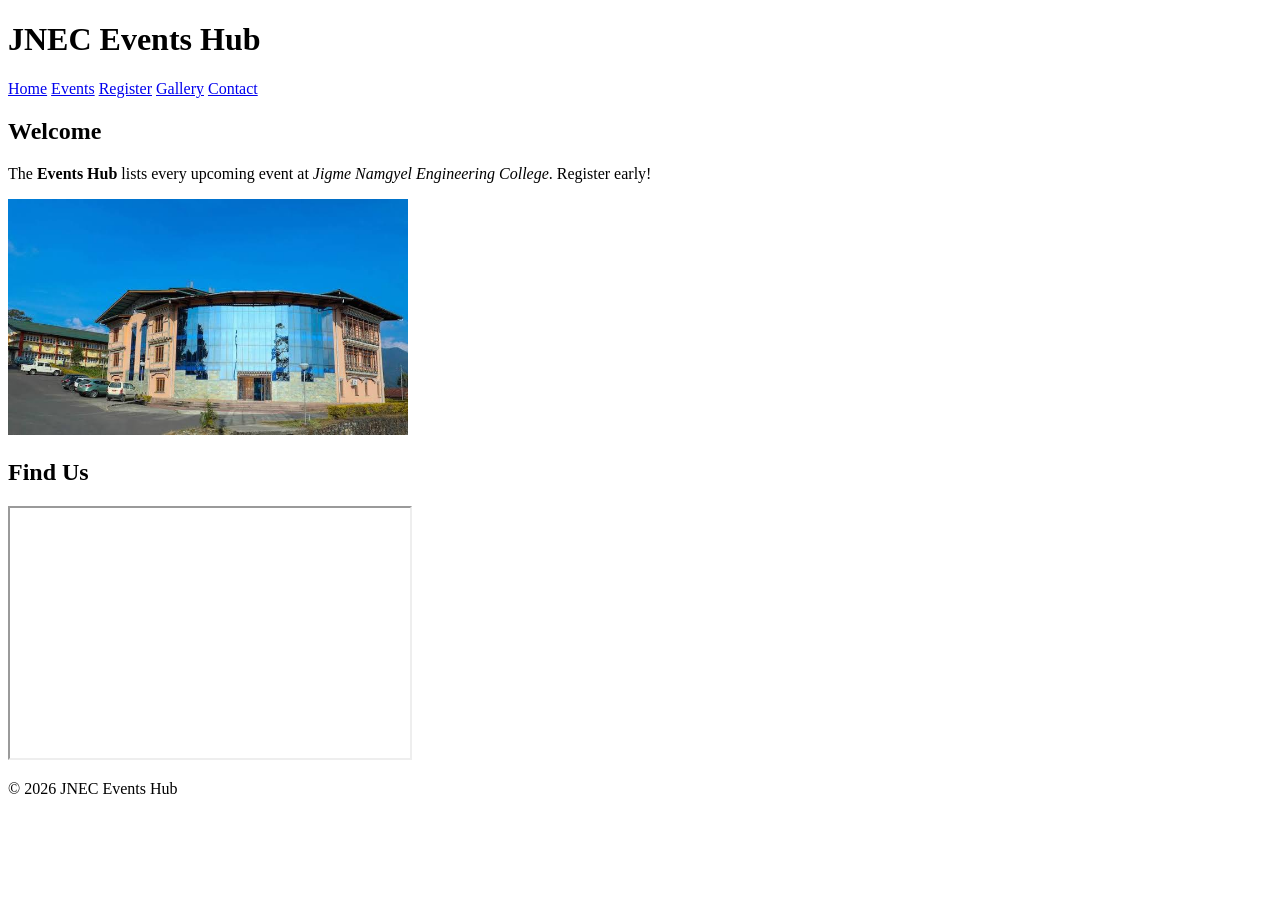
==== index.html @ 5f5b2f4b "Update index page" ====
<!DOCTYPE html>
<html lang="en">
<head>
<meta charset="UTF-8">
<meta name="viewport" content="width=device-width, initial-scale=1.0">
<title>JNEC Events Hub — Home</title>
</head>
<body>
<header id="top">
<h1>JNEC Events Hub</h1>
<nav>
<a href="index.html" title="Go to home page">Home</a>
<a href="events.html">Events</a>
<a href="register.html">Register</a>
<a href="gallery.html">Gallery</a>
<a href="contact.html">Contact</a>
</nav>
</header>
    <main>
<!-- page content here -->
</main>
<section id="welcome" class="intro">
<h2>Welcome</h2>
<p>The <strong>Events Hub</strong> lists every upcoming event at
<em>Jigme Namgyel Engineering College</em>.
<span class="highlight" title="Registrations close 3 days before each event"> Register early!</span></p>
<img src="media/JNEC.jpeg" alt="JNEC campus" width="400" title="Our campus in Dewathang">
</section>

<section id="location">
<h2>Find Us</h2>
<iframe src="https://www.openstreetmap.org/export/embed.html?bbox=91.44,26.85,91.48,26.88"
width="400" height="250" title="Campus map"></iframe>
</section>

<footer>
<p>&copy; 2026 JNEC Events Hub</p>
</footer>
</body>
</html>
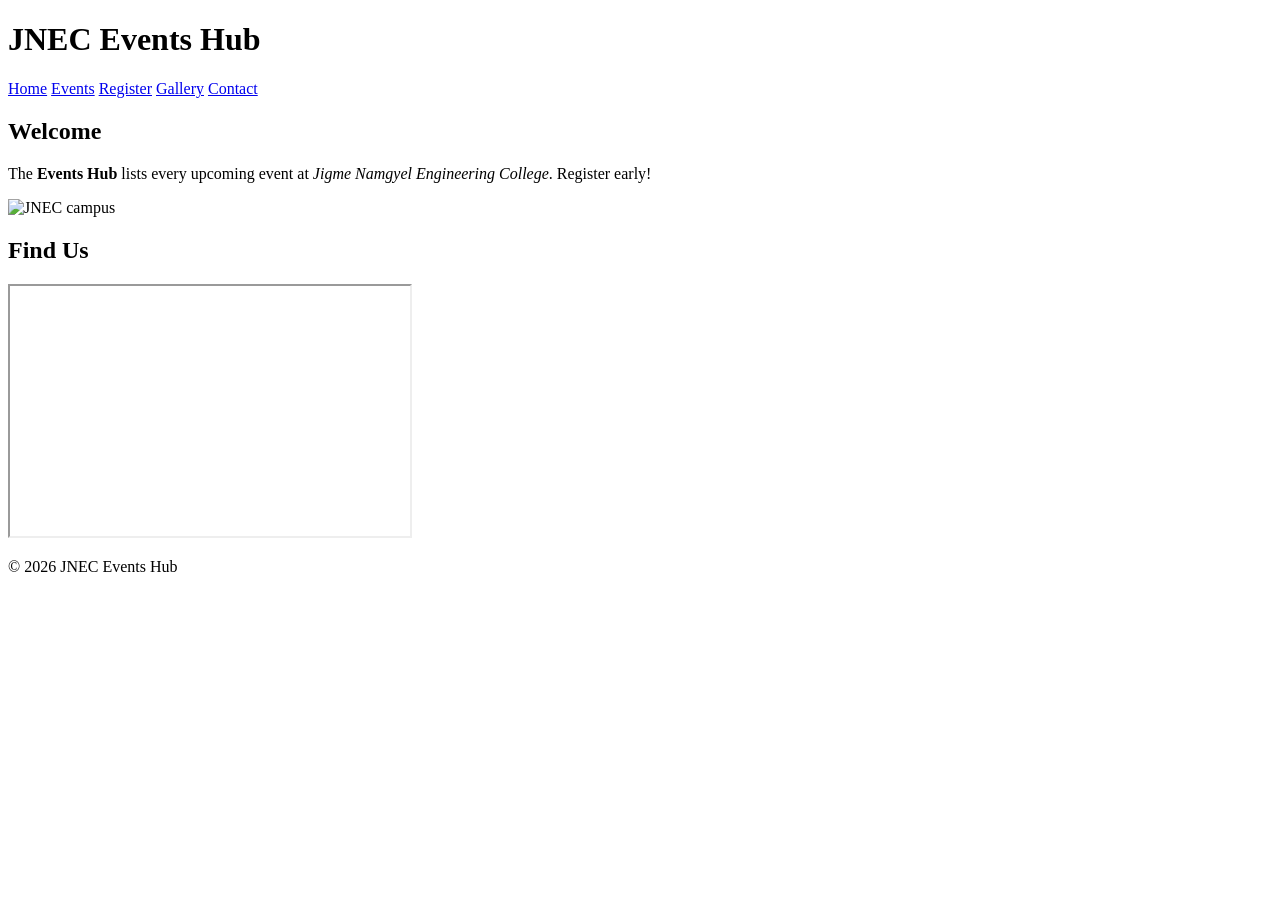
==== commit 519b98f4: "P3: link external stylesheet" ====
--- a/index.html
+++ b/index.html
@@ -1,9 +1,10 @@
 <!DOCTYPE html>
 <html lang="en">
 <head>
-<meta charset="UTF-8">
-<meta name="viewport" content="width=device-width, initial-scale=1.0">
-<title>JNEC Events Hub — Home</title>
+  <meta charset="UTF-8">
+  <meta name="viewport" content="width=device-width, initial-scale=1.0">
+  <title>JNEC Events Hub – Home</title>
+  <link rel="stylesheet" href="css/styles.css">
 </head>
 <body>
 <header id="top">
@@ -16,23 +17,22 @@
 <a href="contact.html">Contact</a>
 </nav>
 </header>
-    <main>
-<!-- page content here -->
-</main>
+<main>
 <section id="welcome" class="intro">
 <h2>Welcome</h2>
 <p>The <strong>Events Hub</strong> lists every upcoming event at
 <em>Jigme Namgyel Engineering College</em>.
-<span class="highlight" title="Registrations close 3 days before each event"> Register early!</span></p>
-<img src="media/JNEC.jpeg" alt="JNEC campus" width="400" title="Our campus in Dewathang">
+<span class="highlight" title="Registrations close 3 days before each
+event">
+Register early!</span></p>
+<img src="media/campus.jpeg" alt="JNEC campus" width="400" title="Our campus in Dewathang">
 </section>
-
 <section id="location">
 <h2>Find Us</h2>
 <iframe src="https://www.openstreetmap.org/export/embed.html?bbox=91.44,26.85,91.48,26.88"
 width="400" height="250" title="Campus map"></iframe>
 </section>
-
+</main>
 <footer>
 <p>&copy; 2026 JNEC Events Hub</p>
 </footer>
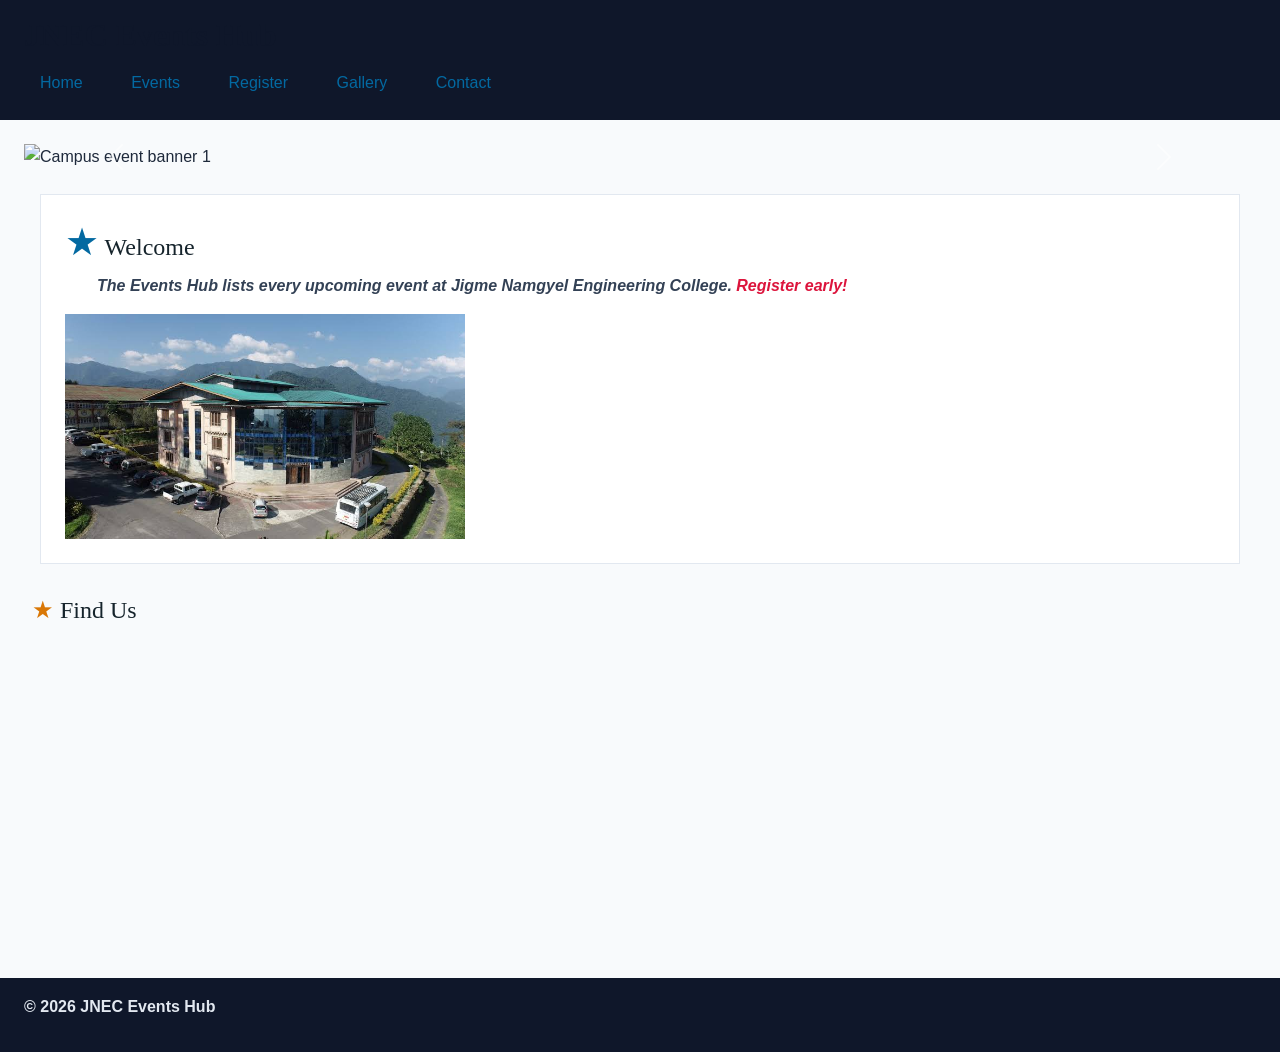
==== commit 291c7654: "Confirm working Bootstrap carousel on index.html" ====
--- a/index.html
+++ b/index.html
@@ -4,37 +4,72 @@
   <meta charset="UTF-8">
   <meta name="viewport" content="width=device-width, initial-scale=1.0">
   <title>JNEC Events Hub – Home</title>
+
+  <!-- 1. Bootstrap CSS (framework) -->
+  <link href="https://cdn.jsdelivr.net/npm/bootstrap@5.3.3/dist/css/bootstrap.min.css" rel="stylesheet">
+
+  <!-- 2. Font Awesome (icons) -->
+  <link rel="stylesheet" href="https://cdnjs.cloudflare.com/ajax/libs/font-awesome/6.5.2/css/all.min.css">
+
+  <!-- 3. YOUR CSS last so you can override Bootstrap -->
   <link rel="stylesheet" href="css/styles.css">
 </head>
 <body>
-<header id="top">
-<h1>JNEC Events Hub</h1>
-<nav>
-<a href="index.html" title="Go to home page">Home</a>
-<a href="events.html">Events</a>
-<a href="register.html">Register</a>
-<a href="gallery.html">Gallery</a>
-<a href="contact.html">Contact</a>
-</nav>
-</header>
-<main>
-<section id="welcome" class="intro">
-<h2>Welcome</h2>
-<p>The <strong>Events Hub</strong> lists every upcoming event at
-<em>Jigme Namgyel Engineering College</em>.
-<span class="highlight" title="Registrations close 3 days before each
-event">
-Register early!</span></p>
-<img src="media/campus.jpeg" alt="JNEC campus" width="400" title="Our campus in Dewathang">
-</section>
-<section id="location">
-<h2>Find Us</h2>
-<iframe src="https://www.openstreetmap.org/export/embed.html?bbox=91.44,26.85,91.48,26.88"
-width="400" height="250" title="Campus map"></iframe>
-</section>
-</main>
-<footer>
-<p>&copy; 2026 JNEC Events Hub</p>
-</footer>
+
+  <header id="top">
+    <h1>JNEC Events Hub</h1>
+    <nav>
+      <a href="index.html" title="Go to home page">Home</a>
+      <a href="events.html">Events</a>
+      <a href="register.html">Register</a>
+      <a href="gallery.html">Gallery</a>
+      <a href="contact.html">Contact</a>
+    </nav>
+  </header>
+
+  <main>
+    <!-- Carousel Component -->
+    <div id="eventCarousel" class="carousel slide" data-bs-ride="carousel">
+      <div class="carousel-inner">
+        <div class="carousel-item active">
+          <img src="media/banner1.jpeg" class="d-block w-100" alt="Campus event banner 1">
+        </div>
+        <div class="carousel-item">
+          <img src="media/banner2.jpeg" class="d-block w-100" alt="Campus event banner 2">
+        </div>
+      </div>
+      <button class="carousel-control-prev" type="button" data-bs-target="#eventCarousel" data-bs-slide="prev">
+        <span class="carousel-control-prev-icon" aria-hidden="true"></span>
+        <span class="visually-hidden">Previous</span>
+      </button>
+      <button class="carousel-control-next" type="button" data-bs-target="#eventCarousel" data-bs-slide="next">
+        <span class="carousel-control-next-icon" aria-hidden="true"></span>
+        <span class="visually-hidden">Next</span>
+      </button>
+    </div>
+
+    <!-- Content Sections -->
+    <section id="welcome" class="intro">
+      <h2>Welcome</h2>
+      <p>The <strong>Events Hub</strong> lists every upcoming event at
+      <em>Jigme Namgyel Engineering College</em>.
+      <span class="highlight" title="Registrations close 3 days before each event">
+      Register early!</span></p>
+      <img src="media/campus.jpeg" alt="JNEC campus" width="400" title="Our campus in Dewathang">
+    </section>
+
+    <section id="location">
+      <h2>Find Us</h2>
+      <iframe src="https://www.openstreetmap.org/export/embed.html?bbox=91.44,26.85,91.48,26.88"
+      width="400" height="250" title="Campus map"></iframe>
+    </section>
+  </main>
+
+  <footer>
+    <p>&copy; 2026 JNEC Events Hub</p>
+  </footer>
+
+  <!-- Bootstrap JS – MUST be last, just before </body> -->
+  <script src="https://cdn.jsdelivr.net/npm/bootstrap@5.3.3/dist/js/bootstrap.bundle.min.js"></script>
 </body>
-</html>
+</html>
--- a/css/styles.css
+++ b/css/styles.css
@@ -0,0 +1,95 @@
+/* FILE: css/styles.css — shared by all Events Hub pages */ body {
+font-family: "Segoe UI", Arial, sans-serif; margin: 0;
+color: #1e293b; background: #f8fafc;
+}
+header {
+background: #0f172a; color: white; padding: 16px 24px;
+}
+nav a {
+color: #7dd3fc; margin-right: 12px; text-decoration: none;
+}
+footer {
+background: #0f172a; color: #e2e8f0; padding: 16px 24px; margin-top: 40px;
+}
+main {
+padding: 24px;
+}
+
+/* simple selectors */
+h1 { color: #0f172a; }
+.intro { background: #f8fafc; } #welcome { padding: 24px; } p.intro { font-size: 1.05rem; }
+h1, h2, h3 { font-family: Georgia, serif; } /* grouping */
+
+/* combinators */
+nav a { text-decoration: none; }
+main > section { margin-bottom: 24px; } h2 + p { font-style: italic; }
+h2 ~ p { color: #334155; }
+
+
+/* pseudo-classes */
+nav a:hover { color: #38bdf8; } input:focus { outline: 2px solid #0369a1; } input:checked + label { font-weight: 700; } tr:nth-child(even) { background: #f1f5f9; }
+
+/* anchor LVHA order */ a:link { color: #0369a1; } a:visited { color: #7c3aed; } a:hover { color: #0ea5e9; } a:active { color: #b91c1c; }
+
+/* pseudo-elements */
+p::first-line { font-weight: bold; }
+.intro::first-letter { font-size: 1.6em; color: #0369a1;
+}
+h2::before { content: "★ "; color: #d97706; } li::marker { color: #059669; }
+::selection { color: #7f1d1d; background: #fde68a; }
+
+
+/* attribute selectors */ a[target="_blank"] { color: #d97706; }
+input[type="file"] { border: 1px dashed #94a3b8; padding: 8px; } input[type="text"] { border: 1px solid #cbd5e1; padding: 8px; }
+
+
+body {
+font-family: "Segoe UI", Arial, sans-serif; font-size: 16px;	/* base size */
+}
+h1 { font-size: 2rem; } h2 { font-size: 1.5rem; }
+
+
+h1 { font-weight: 700; } body { line-height: 1.6; }
+.hero-title {
+letter-spacing: 0.04em; word-spacing: 0.1em;
+}
+em { font-style: italic; }
+
+.intro p {
+text-indent: 2em; text-align: justify;
+}
+nav a { text-decoration: none; }
+.sold-out {
+text-decoration: line-through; text-decoration-color: #ef4444; text-decoration-style: solid;
+}
+h2 { text-align: left; }
+
+body { color: rgb(30, 41, 59); }
+h2 { color: #16242c; }
+.highlight { color: crimson; }
+header { background-color: #0f172a; }
+
+
+.intro {
+margin: 24px 16px 32px 16px;	/* top right bottom left */ padding: 20px;	/* all four sides */
+border: 1px solid #e2e8f0; background: white;
+}
+section {
+margin-bottom: 28px; padding-left: 8px;
+}
+
+nav a {
+display: inline-block; padding: 8px 16px;
+}
+.admin-only { display: none; }
+.badge { display: inline; }
+.event-card { display: block; }
+
+
+
+img { max-width: 100%; height: auto; }
+@media (max-width: 600px) { nav a {
+display: block; margin: 4px 0;
+}
+body { font-size: 15px; }
+}
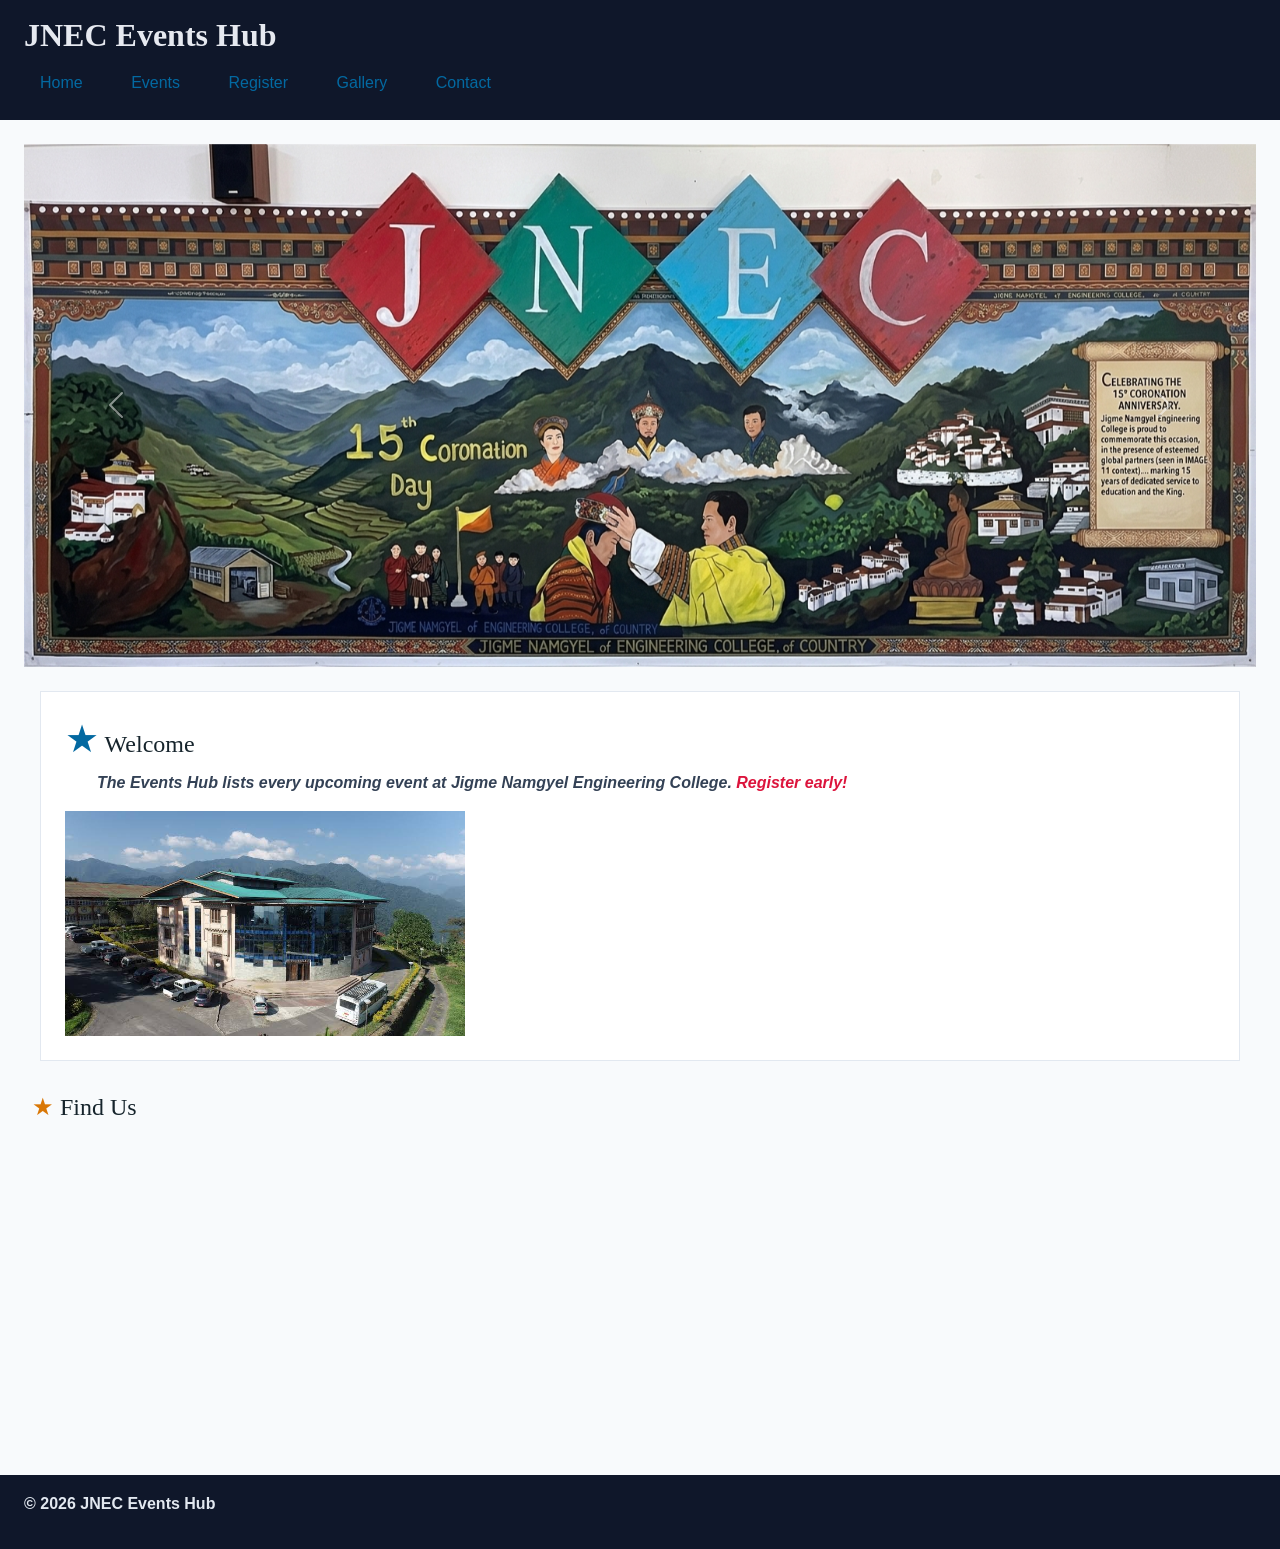
==== commit b807beac: "Set up JavaScript files for Practical IV" ====
--- a/index.html
+++ b/index.html
@@ -71,5 +71,6 @@
 
   <!-- Bootstrap JS – MUST be last, just before </body> -->
   <script src="https://cdn.jsdelivr.net/npm/bootstrap@5.3.3/dist/js/bootstrap.bundle.min.js"></script>
+  
 </body>
-</html>+</html>
--- a/css/styles.css
+++ b/css/styles.css
@@ -3,7 +3,7 @@
 color: #1e293b; background: #f8fafc;
 }
 header {
-background: #0f172a; color: white; padding: 16px 24px;
+background: #3f5c9e; color: white; padding: 16px 24px;
 }
 nav a {
 color: #7dd3fc; margin-right: 12px; text-decoration: none;
@@ -16,7 +16,7 @@
 }
 
 /* simple selectors */
-h1 { color: #0f172a; }
+h1 { color: #e6e9f0; }
 .intro { background: #f8fafc; } #welcome { padding: 24px; } p.intro { font-size: 1.05rem; }
 h1, h2, h3 { font-family: Georgia, serif; } /* grouping */
 
@@ -93,3 +93,17 @@
 }
 body { font-size: 15px; }
 }
+
+
+.event-card:hover {
+  transform: translateY(-5px);
+  box-shadow: 0 0.5rem 1rem rgba(0, 0, 0, 0.15) !important;
+  transition: transform 0.2s ease-in-out, box-shadow 0.2s ease-in-out;
+}
+
+/* Attribute rule: Highlights file input elements with a custom border and background */
+input[type="file"] {
+  border: 2px dashed #0d6efd;
+  padding: 0.5rem;
+  background-color: #f8f9fa;
+}
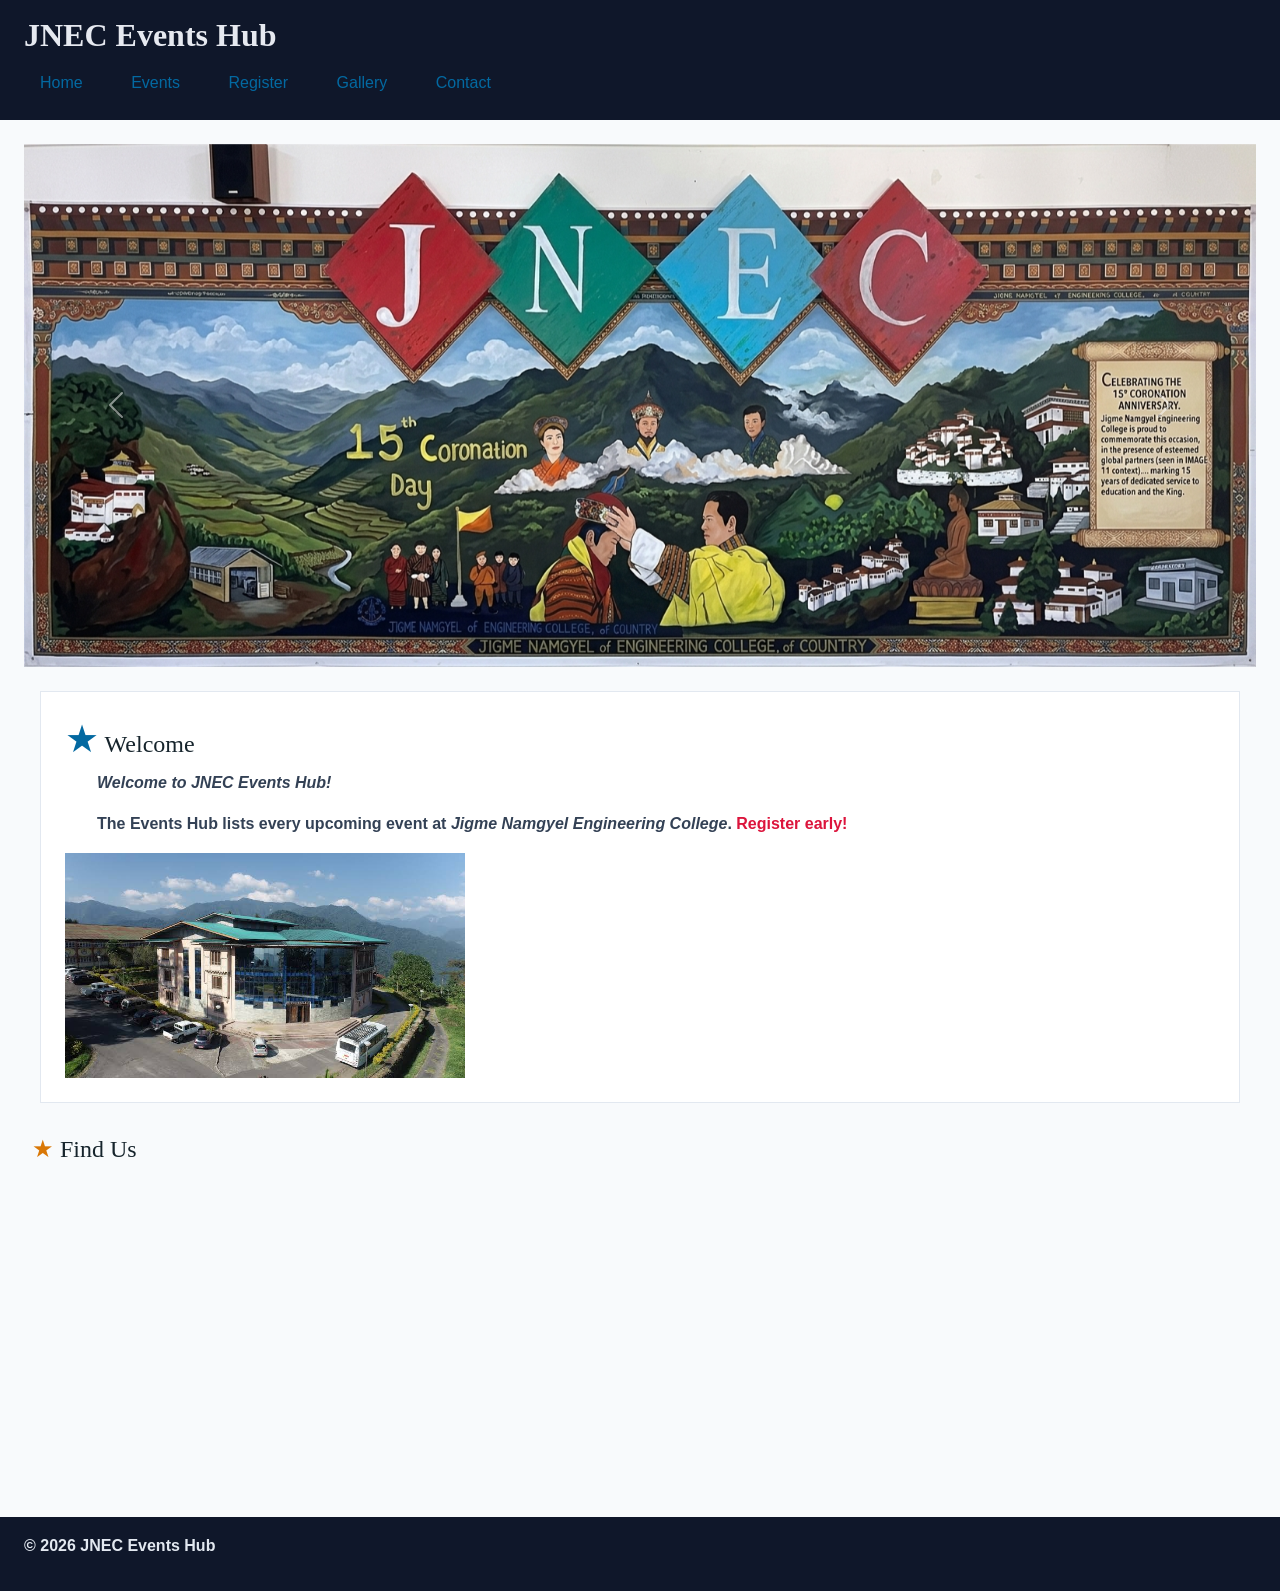
==== commit b2dba542: "Part A-C; link Scripts, Display methods, popup boxes, Ans Q1-Q3" ====
--- a/index.html
+++ b/index.html
@@ -51,6 +51,9 @@
     <!-- Content Sections -->
     <section id="welcome" class="intro">
       <h2>Welcome</h2>
+
+      <p id="welcomeMsg">Welcome.</p> 
+      
       <p>The <strong>Events Hub</strong> lists every upcoming event at
       <em>Jigme Namgyel Engineering College</em>.
       <span class="highlight" title="Registrations close 3 days before each event">
@@ -69,8 +72,17 @@
     <p>&copy; 2026 JNEC Events Hub</p>
   </footer>
 
-  <!-- Bootstrap JS – MUST be last, just before </body> -->
+  <!-- Bootstrap JS  -->
   <script src="https://cdn.jsdelivr.net/npm/bootstrap@5.3.3/dist/js/bootstrap.bundle.min.js"></script>
-  
+
+  <script>
+    console.log("Events Hub loaded (embedded script)");
+  </script>
+
+
+
+  <script src="js/main.js"></script>
+
+
 </body>
-</html>
+</html>
--- a/css/styles.css
+++ b/css/styles.css
@@ -1,100 +1,132 @@
-/* FILE: css/styles.css — shared by all Events Hub pages */ body {
-font-family: "Segoe UI", Arial, sans-serif; margin: 0;
-color: #1e293b; background: #f8fafc;
+/* FILE: css/styles.css — shared by all Events Hub pages */
+
+body {
+  font-family: "Segoe UI", Arial, sans-serif;
+  font-size: 16px; /* base size */
+  margin: 0;
+  color: #1e293b;
+  background: #f8fafc;
 }
 header {
-background: #3f5c9e; color: white; padding: 16px 24px;
+  background: #3f5c9e;
+  color: white;
+  padding: 16px 24px;
 }
 nav a {
-color: #7dd3fc; margin-right: 12px; text-decoration: none;
+  color: #7dd3fc;
+  margin-right: 12px;
+  text-decoration: none;
 }
 footer {
-background: #0f172a; color: #e2e8f0; padding: 16px 24px; margin-top: 40px;
+  background: #0f172a;
+  color: #e2e8f0;
+  padding: 16px 24px;
+  margin-top: 40px;
 }
 main {
-padding: 24px;
+  padding: 24px;
 }
 
 /* simple selectors */
 h1 { color: #e6e9f0; }
-.intro { background: #f8fafc; } #welcome { padding: 24px; } p.intro { font-size: 1.05rem; }
+.intro { background: #f8fafc; }
+#welcome { padding: 24px; }
+p.intro { font-size: 1.05rem; }
 h1, h2, h3 { font-family: Georgia, serif; } /* grouping */
 
 /* combinators */
 nav a { text-decoration: none; }
-main > section { margin-bottom: 24px; } h2 + p { font-style: italic; }
+main > section { margin-bottom: 24px; }
+h2 + p { font-style: italic; }
 h2 ~ p { color: #334155; }
 
-
 /* pseudo-classes */
-nav a:hover { color: #38bdf8; } input:focus { outline: 2px solid #0369a1; } input:checked + label { font-weight: 700; } tr:nth-child(even) { background: #f1f5f9; }
-
-/* anchor LVHA order */ a:link { color: #0369a1; } a:visited { color: #7c3aed; } a:hover { color: #0ea5e9; } a:active { color: #b91c1c; }
+nav a:hover { color: #38bdf8; }
+input:focus { outline: 2px solid #0369a1; }
+input:checked + label { font-weight: 700; }
+tr:nth-child(even) { background: #f1f5f9; }
+
+/* anchor LVHA order */
+a:link { color: #0369a1; }
+a:visited { color: #7c3aed; }
+a:hover { color: #0ea5e9; }
+a:active { color: #b91c1c; }
 
 /* pseudo-elements */
 p::first-line { font-weight: bold; }
-.intro::first-letter { font-size: 1.6em; color: #0369a1;
-}
-h2::before { content: "★ "; color: #d97706; } li::marker { color: #059669; }
+.intro::first-letter {
+  font-size: 1.6em;
+  color: #0369a1;
+}
+h2::before { content: "★ "; color: #d97706; }
+li::marker { color: #059669; }
 ::selection { color: #7f1d1d; background: #fde68a; }
 
-
-/* attribute selectors */ a[target="_blank"] { color: #d97706; }
-input[type="file"] { border: 1px dashed #94a3b8; padding: 8px; } input[type="text"] { border: 1px solid #cbd5e1; padding: 8px; }
-
-
-body {
-font-family: "Segoe UI", Arial, sans-serif; font-size: 16px;	/* base size */
-}
-h1 { font-size: 2rem; } h2 { font-size: 1.5rem; }
-
-
-h1 { font-weight: 700; } body { line-height: 1.6; }
+/* attribute selectors */
+a[target="_blank"] { color: #d97706; }
+input[type="file"] { border: 1px dashed #94a3b8; padding: 8px; }
+input[type="text"] { border: 1px solid #cbd5e1; padding: 8px; }
+
+/* typography */
+h1 { font-size: 2rem; }
+h2 { font-size: 1.5rem; }
+h1 { font-weight: 700; }
+body { line-height: 1.6; }
 .hero-title {
-letter-spacing: 0.04em; word-spacing: 0.1em;
+  letter-spacing: 0.04em;
+  word-spacing: 0.1em;
 }
 em { font-style: italic; }
 
 .intro p {
-text-indent: 2em; text-align: justify;
-}
-nav a { text-decoration: none; }
+  text-indent: 2em;
+  text-align: justify;
+}
 .sold-out {
-text-decoration: line-through; text-decoration-color: #ef4444; text-decoration-style: solid;
+  text-decoration: line-through;
+  text-decoration-color: #ef4444;
+  text-decoration-style: solid;
 }
 h2 { text-align: left; }
 
+/* colours */
 body { color: rgb(30, 41, 59); }
 h2 { color: #16242c; }
 .highlight { color: crimson; }
 header { background-color: #0f172a; }
 
-
+/* box model */
 .intro {
-margin: 24px 16px 32px 16px;	/* top right bottom left */ padding: 20px;	/* all four sides */
-border: 1px solid #e2e8f0; background: white;
+  margin: 24px 16px 32px 16px; /* top right bottom left */
+  padding: 20px;               /* all four sides */
+  border: 1px solid #e2e8f0;
+  background: white;
 }
 section {
-margin-bottom: 28px; padding-left: 8px;
-}
-
+  margin-bottom: 28px;
+  padding-left: 8px;
+}
+
+/* display */
 nav a {
-display: inline-block; padding: 8px 16px;
+  display: inline-block;
+  padding: 8px 16px;
 }
 .admin-only { display: none; }
 .badge { display: inline; }
 .event-card { display: block; }
 
-
-
+/* responsive */
 img { max-width: 100%; height: auto; }
-@media (max-width: 600px) { nav a {
-display: block; margin: 4px 0;
-}
-body { font-size: 15px; }
-}
-
-
+@media (max-width: 600px) {
+  nav a {
+    display: block;
+    margin: 4px 0;
+  }
+  body { font-size: 15px; }
+}
+
+/* card hover effect */
 .event-card:hover {
   transform: translateY(-5px);
   box-shadow: 0 0.5rem 1rem rgba(0, 0, 0, 0.15) !important;
@@ -106,4 +138,125 @@
   border: 2px dashed #0d6efd;
   padding: 0.5rem;
   background-color: #f8f9fa;
-}+}
+
+/* ============================================================
+   ERROR STYLES (register form validation)
+   ============================================================ */
+.error {
+  display: block;
+  color: #dc2626;
+  font-size: 0.875rem;
+  min-height: 1.25em; /* stops the layout jumping when a message appears */
+  margin-top: 4px;
+}
+.error:empty { min-height: 0; }
+
+.is-invalid,
+input.is-invalid,
+select.is-invalid,
+textarea.is-invalid {
+  border-color: #dc2626 !important;
+}
+input.is-invalid:focus,
+select.is-invalid:focus,
+textarea.is-invalid:focus {
+  outline: 2px solid #dc2626;
+  box-shadow: none;
+}
+
+#form-success {
+  font-weight: 600;
+  color: #15803d;
+}
+
+/* ============================================================
+   DARK MODE STYLES
+   ============================================================ */
+@media (prefers-color-scheme: dark) {
+  body {
+    color: #e2e8f0;
+    background: #0f172a;
+  }
+  header { background-color: #1e293b; }
+  footer { background: #020617; }
+
+  h1, h2, h3 { color: #f1f5f9; }
+  h2 ~ p { color: #cbd5e1; }
+
+  .intro {
+    background: #1e293b;
+    border-color: #334155;
+  }
+  .highlight { color: #fb7185; }
+
+  /* links */
+  a:link { color: #38bdf8; }
+  a:visited { color: #a78bfa; }
+  a:hover { color: #7dd3fc; }
+  a:active { color: #f87171; }
+  nav a { color: #7dd3fc; }
+  nav a:hover { color: #bae6fd; }
+
+  /* forms */
+  input:focus { outline-color: #38bdf8; }
+  input[type="text"] { border-color: #475569; }
+  input[type="file"] {
+    background-color: #1e293b;
+    border-color: #38bdf8;
+  }
+  .form-control,
+  .form-select {
+    background-color: #1e293b;
+    color: #e2e8f0;
+    border-color: #475569;
+  }
+  .form-control::placeholder { color: #94a3b8; }
+  .form-control:focus,
+  .form-select:focus {
+    background-color: #1e293b;
+    color: #e2e8f0;
+  }
+  .form-check-input {
+    background-color: #1e293b;
+    border-color: #64748b;
+  }
+  .form-check-input:checked {
+    background-color: #0d6efd;
+    border-color: #0d6efd;
+  }
+  fieldset legend { color: #f1f5f9; }
+
+  /* cards */
+  .card {
+    background-color: #1e293b;
+    border-color: #334155;
+    color: #e2e8f0;
+  }
+  .event-card:hover {
+    box-shadow: 0 0.5rem 1rem rgba(0, 0, 0, 0.6) !important;
+  }
+
+  /* tables (Bootstrap uses CSS variables for striping) */
+  tr:nth-child(even) { background: transparent; }
+  .table {
+    --bs-table-color: #e2e8f0;
+    --bs-table-bg: transparent;
+    --bs-table-striped-color: #e2e8f0;
+    --bs-table-striped-bg: #1e293b;
+    --bs-table-border-color: #334155;
+  }
+  caption { color: #94a3b8; }
+
+  /* errors and success: lighter shades so they stay readable */
+  .error { color: #f87171; }
+  .is-invalid,
+  input.is-invalid,
+  select.is-invalid,
+  textarea.is-invalid {
+    border-color: #f87171 !important;
+  }
+  #form-success { color: #4ade80; }
+
+  ::selection { color: #0f172a; background: #fde68a; }
+}
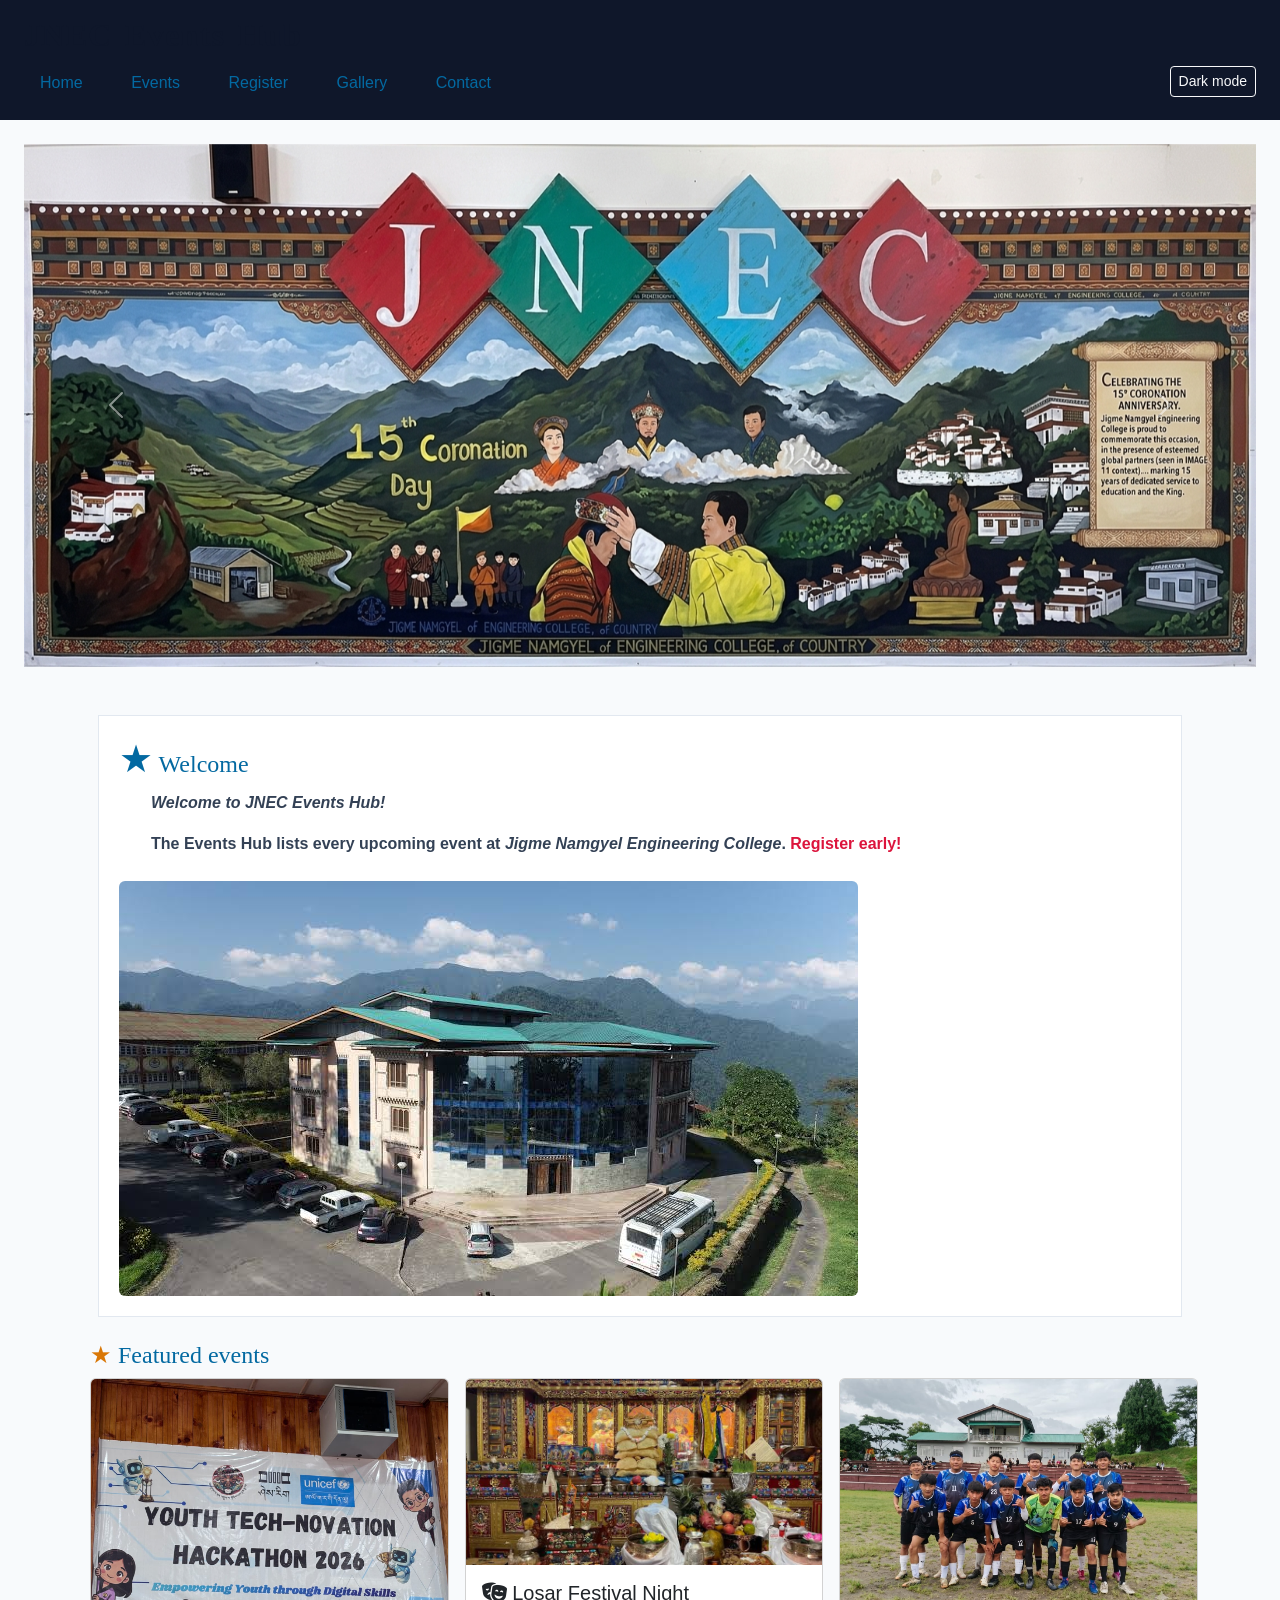
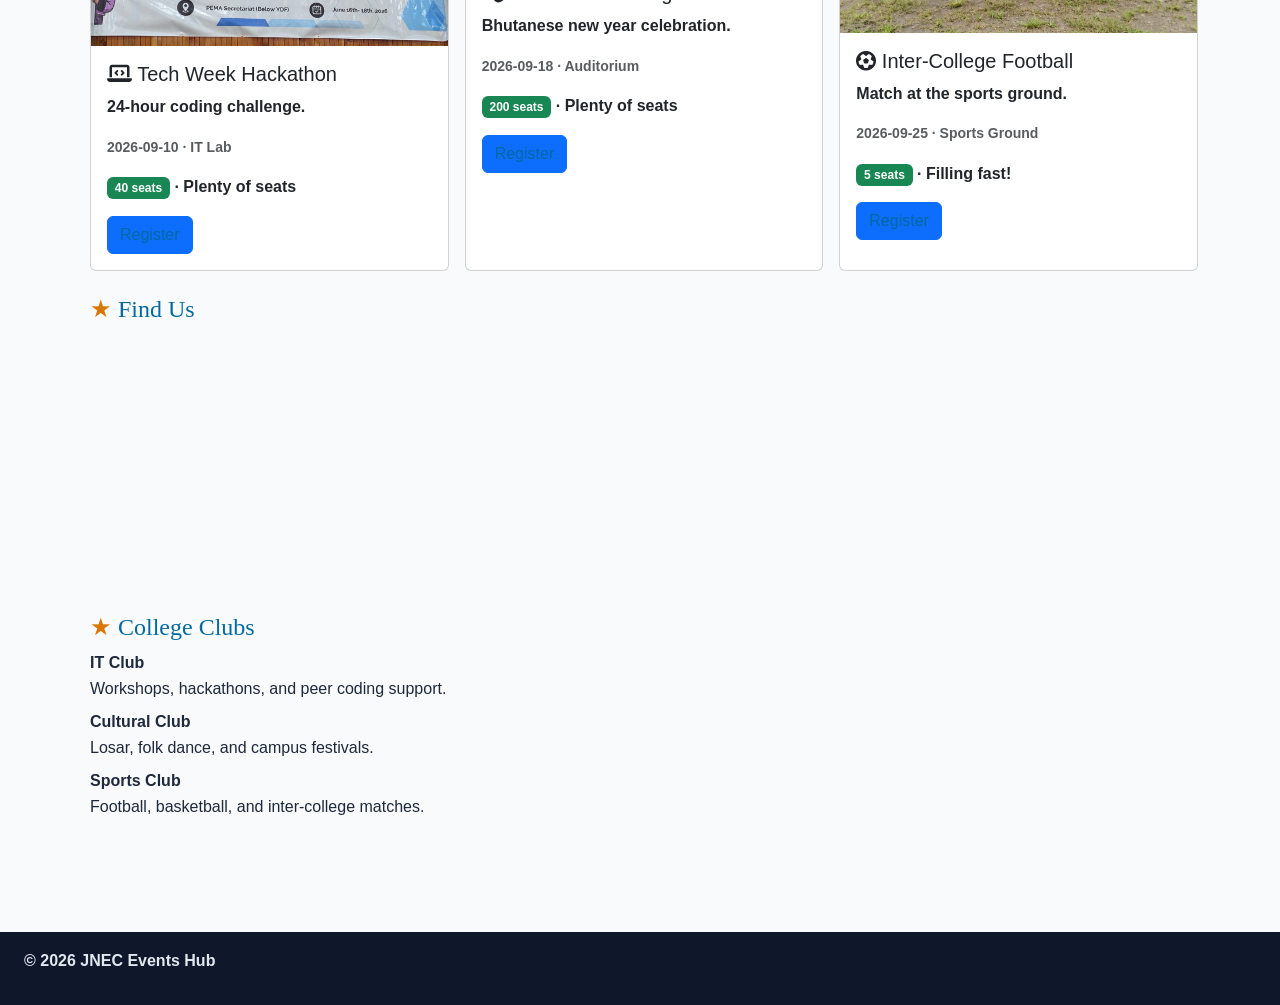
==== commit 17ce4b8e: "Updated HTML with JS" ====
--- a/index.html
+++ b/index.html
@@ -3,21 +3,22 @@
 <head>
   <meta charset="UTF-8">
   <meta name="viewport" content="width=device-width, initial-scale=1.0">
-  <title>JNEC Events Hub – Home</title>
+  <title>JNEC Events Hub — Home</title>
 
-  <!-- 1. Bootstrap CSS (framework) -->
+  <!-- 1. Bootstrap CSS -->
   <link href="https://cdn.jsdelivr.net/npm/bootstrap@5.3.3/dist/css/bootstrap.min.css" rel="stylesheet">
 
-  <!-- 2. Font Awesome (icons) -->
+  <!-- 2. Font Awesome -->
   <link rel="stylesheet" href="https://cdnjs.cloudflare.com/ajax/libs/font-awesome/6.5.2/css/all.min.css">
 
-  <!-- 3. YOUR CSS last so you can override Bootstrap -->
+  <!-- 3. YOUR CSS -->
   <link rel="stylesheet" href="css/styles.css">
 </head>
 <body>
 
   <header id="top">
-    <h1>JNEC Events Hub</h1>
+    <h1 class="hero-title">JNEC Events Hub</h1>
+    <button type="button" id="darkToggle" class="btn btn-sm btn-outline-light">Dark mode</button>
     <nav>
       <a href="index.html" title="Go to home page">Home</a>
       <a href="events.html">Events</a>
@@ -49,40 +50,54 @@
     </div>
 
     <!-- Content Sections -->
-    <section id="welcome" class="intro">
-      <h2>Welcome</h2>
+    <div class="container py-4">
+      <!-- Welcome Section -->
+      <section id="welcome" class="intro mb-4">
+        <h2>Welcome</h2>
+        <p id="welcomeMsg">Welcome.</p>
+        <p>The <strong>Events Hub</strong> lists every upcoming event at
+        <em>Jigme Namgyel Engineering College</em>.
+        <span class="highlight" title="Registrations close 3 days before each event">Register early!</span></p>
+        <img src="media/campus.jpeg" alt="JNEC campus" class="img-fluid rounded mt-2" title="Our campus in Dewathang">
+      </section>
 
-      <p id="welcomeMsg">Welcome.</p> 
-      
-      <p>The <strong>Events Hub</strong> lists every upcoming event at
-      <em>Jigme Namgyel Engineering College</em>.
-      <span class="highlight" title="Registrations close 3 days before each event">
-      Register early!</span></p>
-      <img src="media/campus.jpeg" alt="JNEC campus" width="400" title="Our campus in Dewathang">
-    </section>
+      <!-- Featured Events Section -->
+      <section id="featured" class="mb-4">
+        <h2>Featured events</h2>
+        <div class="row g-3" id="home-events"></div>
+      </section>
 
-    <section id="location">
-      <h2>Find Us</h2>
-      <iframe src="https://www.openstreetmap.org/export/embed.html?bbox=91.44,26.85,91.48,26.88"
-      width="400" height="250" title="Campus map"></iframe>
-    </section>
+      <!-- Location Section -->
+      <section id="location" class="mb-4">
+        <h2>Find Us</h2>
+        <iframe src="https://www.openstreetmap.org/export/embed.html?bbox=91.44,26.85,91.48,26.88"
+        width="400" height="250" title="Campus map" style="border:0;" allowfullscreen></iframe>
+      </section>
+
+      <!-- College Clubs Section -->
+      <section id="clubs" class="mb-4">
+        <h2>College Clubs</h2>
+        <dl>
+          <dt>IT Club</dt>
+          <dd>Workshops, hackathons, and peer coding support.</dd>
+          <dt>Cultural Club</dt>
+          <dd>Losar, folk dance, and campus festivals.</dd>
+          <dt>Sports Club</dt>
+          <dd>Football, basketball, and inter-college matches.</dd>
+        </dl>
+      </section>
+    </div>
   </main>
 
   <footer>
-    <p>&copy; 2026 JNEC Events Hub</p>
+    <p>&copy; <span id="year"></span> JNEC Events Hub</p>
   </footer>
 
-  <!-- Bootstrap JS  -->
+  <!-- Bootstrap JS -->
   <script src="https://cdn.jsdelivr.net/npm/bootstrap@5.3.3/dist/js/bootstrap.bundle.min.js"></script>
 
-  <script>
-    console.log("Events Hub loaded (embedded script)");
-  </script>
-
-
-
+  <!-- Main Application Script -->
   <script src="js/main.js"></script>
-
 
 </body>
 </html>
--- a/css/styles.css
+++ b/css/styles.css
@@ -2,261 +2,315 @@
 
 body {
   font-family: "Segoe UI", Arial, sans-serif;
-  font-size: 16px; /* base size */
+  font-size: 16px;
   margin: 0;
-  color: #1e293b;
+  color: rgb(30, 41, 59);
   background: #f8fafc;
-}
+  line-height: 1.6;
+}
+
 header {
-  background: #3f5c9e;
+  background: #0f172a;
   color: white;
   padding: 16px 24px;
 }
+
 nav a {
   color: #7dd3fc;
   margin-right: 12px;
   text-decoration: none;
-}
+  display: inline-block;
+  padding: 8px 16px;
+}
+
 footer {
   background: #0f172a;
   color: #e2e8f0;
   padding: 16px 24px;
   margin-top: 40px;
 }
+
 main {
   padding: 24px;
 }
 
-/* simple selectors */
-h1 { color: #e6e9f0; }
-.intro { background: #f8fafc; }
-#welcome { padding: 24px; }
-p.intro { font-size: 1.05rem; }
-h1, h2, h3 { font-family: Georgia, serif; } /* grouping */
-
-/* combinators */
-nav a { text-decoration: none; }
-main > section { margin-bottom: 24px; }
-h2 + p { font-style: italic; }
-h2 ~ p { color: #334155; }
-
-/* pseudo-classes */
-nav a:hover { color: #38bdf8; }
-input:focus { outline: 2px solid #0369a1; }
-input:checked + label { font-weight: 700; }
-tr:nth-child(even) { background: #f1f5f9; }
-
-/* anchor LVHA order */
+/* Simple Selectors & Typography */
+h1 {
+  color: #0f172a;
+  font-weight: 700;
+  font-size: 2rem;
+  font-family: Georgia, serif;
+}
+
+h2 {
+  color: #0369a1;
+  font-size: 1.5rem;
+  text-align: left;
+  font-family: Georgia, serif;
+}
+
+h3 {
+  font-family: Georgia, serif;
+}
+
+p.intro {
+  font-size: 1.05rem;
+}
+
+.hero-title {
+  letter-spacing: 0.04em;
+  word-spacing: 0.1em;
+}
+
+em {
+  font-style: italic;
+}
+
+/* Combinators */
+main > section {
+  margin-bottom: 24px;
+}
+
+h2 + p {
+  font-style: italic;
+}
+
+h2 ~ p {
+  color: #334155;
+}
+
+/* Pseudo-classes */
+nav a:hover {
+  color: #38bdf8;
+}
+
+button:hover {
+  opacity: 0.9;
+}
+
+input:focus {
+  outline: 2px solid #0369a1;
+}
+
+input:checked + label {
+  font-weight: 700;
+}
+
+tr:nth-child(even) {
+  background: #f1f5f9;
+}
+
+/* Link State Ordering (LVHA) */
 a:link { color: #0369a1; }
 a:visited { color: #7c3aed; }
 a:hover { color: #0ea5e9; }
 a:active { color: #b91c1c; }
 
-/* pseudo-elements */
-p::first-line { font-weight: bold; }
+/* Pseudo-elements */
+p::first-line {
+  font-weight: bold;
+}
+
 .intro::first-letter {
   font-size: 1.6em;
   color: #0369a1;
 }
-h2::before { content: "★ "; color: #d97706; }
-li::marker { color: #059669; }
-::selection { color: #7f1d1d; background: #fde68a; }
-
-/* attribute selectors */
-a[target="_blank"] { color: #d97706; }
-input[type="file"] { border: 1px dashed #94a3b8; padding: 8px; }
-input[type="text"] { border: 1px solid #cbd5e1; padding: 8px; }
-
-/* typography */
-h1 { font-size: 2rem; }
-h2 { font-size: 1.5rem; }
-h1 { font-weight: 700; }
-body { line-height: 1.6; }
-.hero-title {
-  letter-spacing: 0.04em;
-  word-spacing: 0.1em;
-}
-em { font-style: italic; }
+
+h2::before {
+  content: "★ ";
+  color: #d97706;
+}
+
+li::marker {
+  color: #059669;
+}
+
+::selection {
+  color: #7f1d1d;
+  background: #fde68a;
+}
+
+/* Attribute Selectors */
+a[target="_blank"] {
+  color: #d97706;
+}
+
+input[type="file"] {
+  border: 2px dashed #0d6efd;
+  padding: 0.5rem;
+  background-color: #f8f9fa;
+}
+
+input[type="text"] {
+  border: 1px solid #cbd5e1;
+  padding: 8px;
+}
+
+input[type="checkbox"] {
+  accent-color: #0369a1;
+}
+
+/* Box Model & Layout Components */
+.intro {
+  margin: 24px 16px 32px 16px;
+  padding: 20px;
+  border: 1px solid #e2e8f0;
+  background: white;
+}
 
 .intro p {
   text-indent: 2em;
   text-align: justify;
 }
+
+section {
+  margin-bottom: 28px;
+  padding-left: 8px;
+}
+
+.highlight {
+  color: crimson;
+}
+
+.admin-only {
+  display: none;
+}
+
+.badge {
+  display: inline;
+}
+
+.event-card {
+  display: block;
+}
+
+.event-card:hover {
+  transform: translateY(-5px);
+  box-shadow: 0 0.5rem 1rem rgba(0, 0, 0, 0.15) !important;
+  transition: transform 0.2s ease-in-out, box-shadow 0.2s ease-in-out;
+}
+
 .sold-out {
   text-decoration: line-through;
   text-decoration-color: #ef4444;
   text-decoration-style: solid;
 }
-h2 { text-align: left; }
-
-/* colours */
-body { color: rgb(30, 41, 59); }
-h2 { color: #16242c; }
-.highlight { color: crimson; }
-header { background-color: #0f172a; }
-
-/* box model */
-.intro {
-  margin: 24px 16px 32px 16px; /* top right bottom left */
-  padding: 20px;               /* all four sides */
-  border: 1px solid #e2e8f0;
-  background: white;
-}
-section {
-  margin-bottom: 28px;
-  padding-left: 8px;
-}
-
-/* display */
-nav a {
-  display: inline-block;
-  padding: 8px 16px;
-}
-.admin-only { display: none; }
-.badge { display: inline; }
-.event-card { display: block; }
-
-/* responsive */
-img { max-width: 100%; height: auto; }
+
+.sold-out-card {
+  opacity: 0.85;
+}
+
+.sold-out-card .card-title {
+  text-decoration: line-through;
+}
+
+.seats-hint {
+  font-size: 0.95rem;
+  color: #0369a1;
+}
+
+img {
+  max-width: 100%;
+  height: auto;
+}
+
+#darkToggle {
+  float: right;
+  margin-top: 4px;
+}
+
+/* Form Validation Styles */
+.error {
+  display: block;
+  color: #b91c1c;
+  font-size: 0.875rem;
+  min-height: 1.25em;
+  margin-top: 4px;
+}
+
+.error:empty {
+  min-height: 0;
+}
+
+.is-invalid,
+input.is-invalid,
+select.is-invalid,
+textarea.is-invalid {
+  border-color: #dc2626 !important;
+}
+
+input.is-invalid:focus,
+select.is-invalid:focus,
+textarea.is-invalid:focus {
+  outline: 2px solid #dc2626;
+  box-shadow: none;
+}
+
+#form-success {
+  font-weight: 600;
+  color: #15803d;
+}
+
+/* Responsive Media Queries */
 @media (max-width: 600px) {
   nav a {
     display: block;
     margin: 4px 0;
   }
-  body { font-size: 15px; }
-}
-
-/* card hover effect */
-.event-card:hover {
-  transform: translateY(-5px);
-  box-shadow: 0 0.5rem 1rem rgba(0, 0, 0, 0.15) !important;
-  transition: transform 0.2s ease-in-out, box-shadow 0.2s ease-in-out;
-}
-
-/* Attribute rule: Highlights file input elements with a custom border and background */
-input[type="file"] {
-  border: 2px dashed #0d6efd;
-  padding: 0.5rem;
-  background-color: #f8f9fa;
-}
-
-/* ============================================================
-   ERROR STYLES (register form validation)
-   ============================================================ */
-.error {
-  display: block;
-  color: #dc2626;
-  font-size: 0.875rem;
-  min-height: 1.25em; /* stops the layout jumping when a message appears */
-  margin-top: 4px;
-}
-.error:empty { min-height: 0; }
-
-.is-invalid,
-input.is-invalid,
-select.is-invalid,
-textarea.is-invalid {
-  border-color: #dc2626 !important;
-}
-input.is-invalid:focus,
-select.is-invalid:focus,
-textarea.is-invalid:focus {
-  outline: 2px solid #dc2626;
-  box-shadow: none;
-}
-
-#form-success {
-  font-weight: 600;
-  color: #15803d;
-}
-
-/* ============================================================
-   DARK MODE STYLES
-   ============================================================ */
-@media (prefers-color-scheme: dark) {
   body {
-    color: #e2e8f0;
-    background: #0f172a;
+    font-size: 15px;
   }
-  header { background-color: #1e293b; }
-  footer { background: #020617; }
-
-  h1, h2, h3 { color: #f1f5f9; }
-  h2 ~ p { color: #cbd5e1; }
-
-  .intro {
-    background: #1e293b;
-    border-color: #334155;
-  }
-  .highlight { color: #fb7185; }
-
-  /* links */
-  a:link { color: #38bdf8; }
-  a:visited { color: #a78bfa; }
-  a:hover { color: #7dd3fc; }
-  a:active { color: #f87171; }
-  nav a { color: #7dd3fc; }
-  nav a:hover { color: #bae6fd; }
-
-  /* forms */
-  input:focus { outline-color: #38bdf8; }
-  input[type="text"] { border-color: #475569; }
-  input[type="file"] {
-    background-color: #1e293b;
-    border-color: #38bdf8;
-  }
-  .form-control,
-  .form-select {
-    background-color: #1e293b;
-    color: #e2e8f0;
-    border-color: #475569;
-  }
-  .form-control::placeholder { color: #94a3b8; }
-  .form-control:focus,
-  .form-select:focus {
-    background-color: #1e293b;
-    color: #e2e8f0;
-  }
-  .form-check-input {
-    background-color: #1e293b;
-    border-color: #64748b;
-  }
-  .form-check-input:checked {
-    background-color: #0d6efd;
-    border-color: #0d6efd;
-  }
-  fieldset legend { color: #f1f5f9; }
-
-  /* cards */
-  .card {
-    background-color: #1e293b;
-    border-color: #334155;
-    color: #e2e8f0;
-  }
-  .event-card:hover {
-    box-shadow: 0 0.5rem 1rem rgba(0, 0, 0, 0.6) !important;
-  }
-
-  /* tables (Bootstrap uses CSS variables for striping) */
-  tr:nth-child(even) { background: transparent; }
-  .table {
-    --bs-table-color: #e2e8f0;
-    --bs-table-bg: transparent;
-    --bs-table-striped-color: #e2e8f0;
-    --bs-table-striped-bg: #1e293b;
-    --bs-table-border-color: #334155;
-  }
-  caption { color: #94a3b8; }
-
-  /* errors and success: lighter shades so they stay readable */
-  .error { color: #f87171; }
-  .is-invalid,
-  input.is-invalid,
-  select.is-invalid,
-  textarea.is-invalid {
-    border-color: #f87171 !important;
-  }
-  #form-success { color: #4ade80; }
-
-  ::selection { color: #0f172a; background: #fde68a; }
-}
+}
+
+/* Dark Mode Styles (Class .dark & System Preference) */
+body.dark {
+  background: #0f172a;
+  color: #e2e8f0;
+}
+
+body.dark header,
+body.dark footer {
+  background: #020617;
+}
+
+body.dark .card,
+body.dark .intro {
+  background: #1e293b;
+  color: #e2e8f0;
+  border-color: #334155;
+}
+
+body.dark h1,
+body.dark h2,
+body.dark h3 {
+  color: #7dd3fc;
+}
+
+body.dark h2 ~ p {
+  color: #cbd5e1;
+}
+
+body.dark .form-control,
+body.dark .form-select {
+  background-color: #1e293b;
+  color: #e2e8f0;
+  border-color: #475569;
+}
+
+body.dark .form-control::placeholder {
+  color: #94a3b8;
+}
+
+body.dark .seats-hint {
+  color: #38bdf8;
+}
+
+body.dark .btn-outline-light {
+  color: #f8fafc;
+  border-color: #f8fafc;
+}
+
+body.dark .btn-outline-light:hover {
+  background-color: #f8fafc;
+  color: #0f172a;
+}
